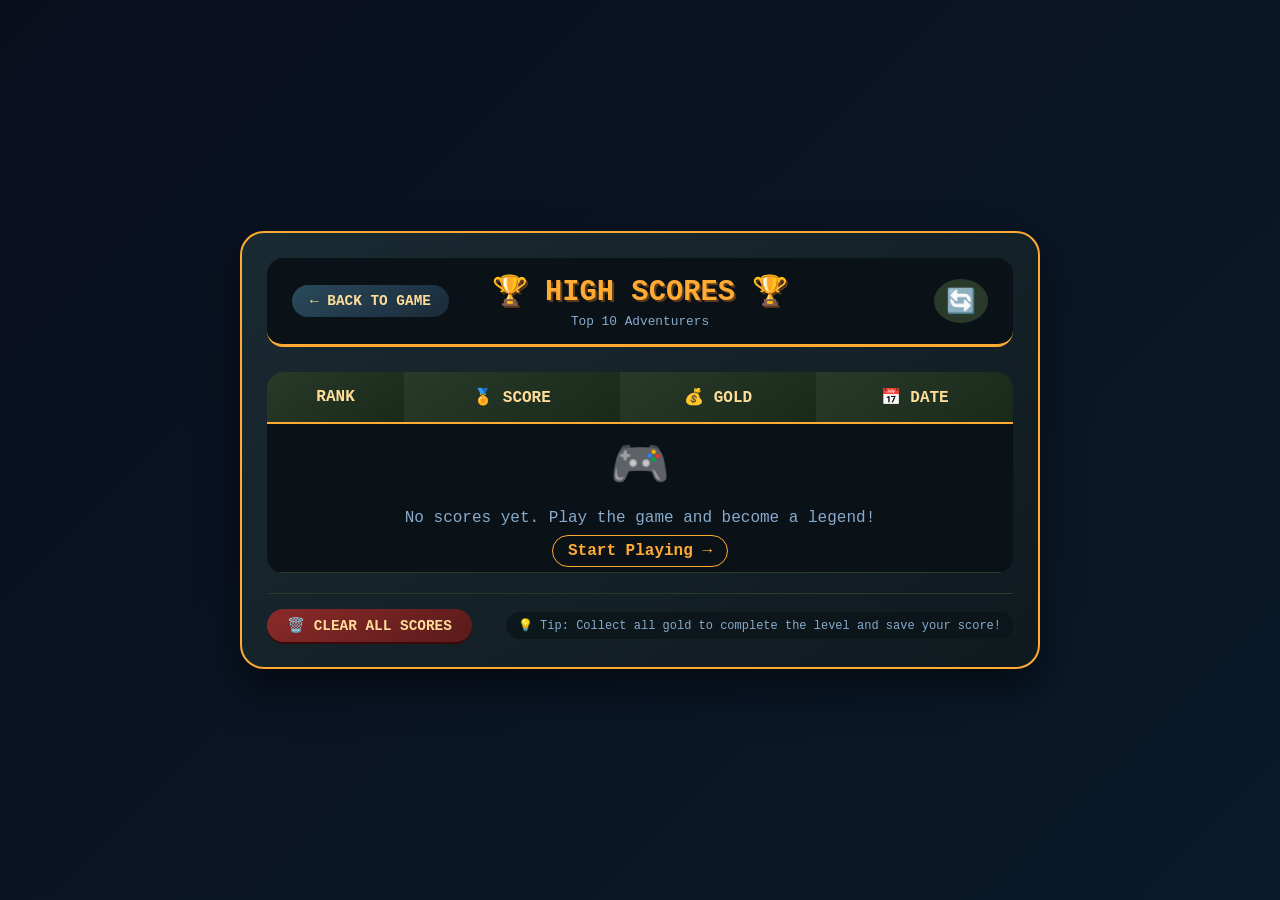
==== HTML/scores.html @ 6c55fda9 "new" ====
<!DOCTYPE html>
<html lang="en">
<head>
    <meta charset="UTF-8">
    <meta name="viewport" content="width=device-width, initial-scale=1.0">
    <title>Lode Runner - High Scores</title>
    <link rel="stylesheet" href="../css/style.css">
</head>
<body>
    <div class="scores-wrapper">
        <div class="scores-container">
            <div class="scores-header">
                <div class="header-left">
                    <a href="Index.html" class="back-btn">← BACK TO GAME</a>
                </div>
                <div class="header-center">
                    <h1>🏆 HIGH SCORES 🏆</h1>
                    <p class="scores-subtitle">Top 10 Adventurers</p>
                </div>
                <div class="header-right">
                    <button id="refreshScoresBtn" class="icon-btn" title="Refresh">🔄</button>
                </div>
            </div>
            
            <div class="scores-table-wrapper">
                <table class="scores-table">
                    <thead>
                        <tr>
                            <th>RANK</th>
                            <th>🏅 SCORE</th>
                            <th>💰 GOLD</th>
                            <th>📅 DATE</th>
                        </tr>
                    </thead>
                    <tbody id="scoresList">
                        <tr>
                            <td colspan="4" class="loading-scores">
                                <div class="loader"></div>
                                Loading scores...
                            </td>
                        </tr>
                    </tbody>
                </table>
            </div>
            
            <div class="scores-footer">
                <button id="clearScoresBtn" class="clear-btn">🗑️ CLEAR ALL SCORES</button>
                <div class="score-tip">💡 Tip: Collect all gold to complete the level and save your score!</div>
            </div>
        </div>
    </div>
    
    <script type="module">
        function loadScores() {
            const scores = JSON.parse(localStorage.getItem('lodeRunnerScores') || '[]');
            const tbody = document.getElementById('scoresList');
            
            if (scores.length === 0) {
                tbody.innerHTML = `
                    <tr>
                        <td colspan="4" class="no-scores">
                            <div class="empty-state">
                                <span class="empty-icon">🎮</span>
                                <p>No scores yet. Play the game and become a legend!</p>
                                <a href="Index.html" class="play-link">Start Playing →</a>
                            </div>
                        </td>
                    </tr>
                `;
                return;
            }
            
            scores.sort((a, b) => b.score - a.score);
            const medalEmojis = ['🥇', '🥈', '🥉'];
            
            tbody.innerHTML = scores.slice(0, 10).map((score, index) => {
                const rank = index + 1;
                const medal = rank <= 3 ? medalEmojis[rank - 1] : `#${rank}`;
                const rankClass = rank === 1 ? 'rank-1' : rank === 2 ? 'rank-2' : rank === 3 ? 'rank-3' : '';
                
                return `
                    <tr class="score-row ${rankClass}">
                        <td class="rank-cell">${medal}</td>
                        <td class="score-cell">${score.score.toLocaleString()}</td>
                        <td class="gold-cell">${score.gold}</td>
                        <td class="date-cell">${score.date}</td>
                    </tr>
                `;
            }).join('');
        }
        
        function clearScores() {
            if (confirm('⚠️ ARE YOU SURE?\n\nThis will permanently delete all high scores.')) {
                localStorage.setItem('lodeRunnerScores', '[]');
                loadScores();
                const footer = document.querySelector('.scores-footer');
                const msg = document.createElement('div');
                msg.className = 'success-toast';
                msg.textContent = '✓ All scores cleared!';
                footer.appendChild(msg);
                setTimeout(() => msg.remove(), 2000);
            }
        }
        
        function refreshScores() {
            loadScores();
            const refreshBtn = document.getElementById('refreshScoresBtn');
            refreshBtn.style.transform = 'rotate(180deg)';
            setTimeout(() => {
                refreshBtn.style.transform = '';
            }, 300);
        }
        
        document.getElementById('clearScoresBtn')?.addEventListener('click', clearScores);
        document.getElementById('refreshScoresBtn')?.addEventListener('click', refreshScores);
        
        loadScores();
        setInterval(loadScores, 5000);
    </script>
</body>
</html>
---- css/style.css ----
﻿/* css/style.css - Complete styles for Lode Runner game */

* {
    margin: 0;
    padding: 0;
    box-sizing: border-box;
    user-select: none;
}

body {
    background: linear-gradient(135deg, #0a0f1e 0%, #0a1a2a 100%);
    min-height: 100vh;
    display: flex;
    justify-content: center;
    align-items: center;
    font-family: 'Courier New', 'VT323', 'Consolas', monospace;
    padding: 20px;
}

.game-wrapper {
    display: flex;
    justify-content: center;
    align-items: center;
    width: 100%;
}

.game-container {
    background: linear-gradient(145deg, #1a2a32 0%, #0f1a1f 100%);
    border-radius: 24px;
    padding: 20px;
    box-shadow: 0 20px 40px rgba(0,0,0,0.5), inset 0 1px 0 rgba(255,255,255,0.1);
    border: 2px solid #ffaa33;
    max-width: 900px;
    width: 100%;
}

.game-header {
    display: flex;
    justify-content: space-between;
    align-items: center;
    margin-bottom: 20px;
    background: #0a1217;
    padding: 15px 20px;
    border-radius: 16px;
    border-bottom: 3px solid #ffaa33;
    gap: 20px;
    flex-wrap: wrap;
}

.logo-section h1 {
    color: #ffaa33;
    text-shadow: 3px 3px 0 #5a3a1a;
    letter-spacing: 4px;
    font-size: 2rem;
    font-weight: bold;
}

.subtitle {
    color: #88aacc;
    font-size: 0.7rem;
    letter-spacing: 2px;
    text-align: center;
}

.stats-panel {
    display: flex;
    gap: 20px;
    background: #000000aa;
    padding: 8px 20px;
    border-radius: 40px;
    backdrop-filter: blur(4px);
}

.stat-card {
    display: flex;
    gap: 8px;
    align-items: baseline;
    font-weight: bold;
}

.stat-label {
    color: #ffaa66;
    font-size: 0.8rem;
    letter-spacing: 1px;
}

.stat-value {
    color: #ffdd99;
    font-size: 1.3rem;
    font-weight: bold;
}

.stat-sep {
    color: #ffaa66;
}

.action-buttons {
    display: flex;
    gap: 12px;
}

.game-btn {
    background: linear-gradient(145deg, #8b4513, #5a2a0a);
    color: #ffdd99;
    border: none;
    padding: 8px 18px;
    font-family: inherit;
    font-weight: bold;
    font-size: 0.9rem;
    border-radius: 40px;
    cursor: pointer;
    transition: all 0.2s;
    box-shadow: 0 3px 0 #3a1a0a;
    text-decoration: none;
    display: inline-flex;
    align-items: center;
    gap: 6px;
}

.game-btn:hover {
    background: linear-gradient(145deg, #a55a2a, #7a3a1a);
    transform: translateY(-1px);
    box-shadow: 0 4px 0 #3a1a0a;
}

.game-btn:active {
    transform: translateY(2px);
    box-shadow: 0 1px 0 #3a1a0a;
}

.canvas-wrapper {
    position: relative;
    display: flex;
    justify-content: center;
}

canvas {
    display: block;
    margin: 0 auto;
    border-radius: 12px;
    box-shadow: 0 10px 30px rgba(0,0,0,0.5);
    image-rendering: crisp-edges;
    image-rendering: pixelated;
    cursor: pointer;
    background: #000;
}

.controls-info {
    display: flex;
    justify-content: center;
    gap: 30px;
    margin-top: 20px;
    background: #0a1217aa;
    padding: 10px 20px;
    border-radius: 40px;
    backdrop-filter: blur(4px);
}

.control-group {
    display: flex;
    align-items: center;
    gap: 8px;
}

.control-key {
    background: #2a2a2a;
    color: #ffaa66;
    padding: 4px 10px;
    border-radius: 8px;
    font-family: monospace;
    font-weight: bold;
    font-size: 0.9rem;
    box-shadow: inset 0 1px 0 #5a5a5a, 0 1px 2px rgba(0,0,0,0.5);
    letter-spacing: 1px;
}

.control-desc {
    color: #88aacc;
    font-size: 0.8rem;
}

/* Scores page styles */
.scores-wrapper {
    width: 100%;
    max-width: 800px;
}

.scores-container {
    background: linear-gradient(145deg, #1a2a32 0%, #0f1a1f 100%);
    border-radius: 24px;
    padding: 25px;
    box-shadow: 0 20px 40px rgba(0,0,0,0.5);
    border: 2px solid #ffaa33;
}

.scores-header {
    display: flex;
    justify-content: space-between;
    align-items: center;
    margin-bottom: 25px;
    background: #0a1217;
    padding: 15px 25px;
    border-radius: 16px;
    border-bottom: 3px solid #ffaa33;
    flex-wrap: wrap;
    gap: 15px;
}

.header-left {
    flex: 1;
}

.back-btn {
    background: linear-gradient(145deg, #2a4a5a, #1a2a3a);
    color: #ffdd99;
    border: none;
    padding: 8px 18px;
    font-family: inherit;
    font-weight: bold;
    font-size: 0.9rem;
    border-radius: 40px;
    cursor: pointer;
    transition: all 0.2s;
    text-decoration: none;
    display: inline-flex;
    align-items: center;
    gap: 6px;
}

.back-btn:hover {
    background: linear-gradient(145deg, #3a5a6a, #2a3a4a);
    transform: translateX(-2px);
}

.header-center {
    text-align: center;
}

.header-center h1 {
    color: #ffaa33;
    text-shadow: 2px 2px 0 #5a3a1a;
    font-size: 1.8rem;
}

.scores-subtitle {
    color: #88aacc;
    font-size: 0.8rem;
    margin-top: 5px;
}

.header-right {
    flex: 1;
    text-align: right;
}

.icon-btn {
    background: #2a3a2a;
    border: none;
    font-size: 1.5rem;
    cursor: pointer;
    padding: 8px 12px;
    border-radius: 50%;
    transition: all 0.3s;
}

.icon-btn:hover {
    background: #ffaa33;
    transform: rotate(180deg);
}

.scores-table-wrapper {
    background: #0a1217;
    border-radius: 16px;
    overflow-x: auto;
    margin-bottom: 20px;
}

.scores-table {
    width: 100%;
    border-collapse: collapse;
    color: #ffdd99;
}

.scores-table th {
    background: linear-gradient(145deg, #2a3a2a, #1a2a1a);
    padding: 15px;
    font-size: 1rem;
    border-bottom: 2px solid #ffaa33;
    font-weight: bold;
}

.scores-table td {
    padding: 12px;
    text-align: center;
    border-bottom: 1px solid #2a3a2a;
}

.score-row {
    transition: all 0.2s;
}

.score-row:hover {
    background: #1a2a2a;
    transform: scale(1.01);
}

.rank-1 {
    background: linear-gradient(90deg, #ffaa3344, transparent);
}

.rank-2 {
    background: linear-gradient(90deg, #c0c0c044, transparent);
}

.rank-3 {
    background: linear-gradient(90deg, #cd7f3244, transparent);
}

.rank-cell {
    font-size: 1.5rem;
    font-weight: bold;
}

.score-cell {
    font-size: 1.3rem;
    font-weight: bold;
    color: #ffaa66;
}

.gold-cell {
    color: #ffdd77;
}

.date-cell {
    color: #88aacc;
    font-size: 0.8rem;
}

.loading-scores td {
    text-align: center;
    padding: 40px;
}

.loader {
    display: inline-block;
    width: 20px;
    height: 20px;
    border: 3px solid #ffaa33;
    border-top-color: transparent;
    border-radius: 50%;
    animation: spin 0.8s linear infinite;
    margin-right: 10px;
    vertical-align: middle;
}

@keyframes spin {
    to { transform: rotate(360deg); }
}

.no-scores td {
    text-align: center;
    padding: 40px;
}

.empty-state {
    text-align: center;
}

.empty-icon {
    font-size: 3rem;
    display: block;
    margin-bottom: 15px;
}

.empty-state p {
    color: #88aacc;
    margin-bottom: 15px;
}

.play-link {
    color: #ffaa33;
    text-decoration: none;
    font-weight: bold;
    padding: 6px 15px;
    border: 1px solid #ffaa33;
    border-radius: 20px;
    transition: all 0.2s;
}

.play-link:hover {
    background: #ffaa33;
    color: #0a1217;
}

.scores-footer {
    display: flex;
    justify-content: space-between;
    align-items: center;
    flex-wrap: wrap;
    gap: 15px;
    margin-top: 20px;
    padding-top: 15px;
    border-top: 1px solid #2a3a2a;
}

.clear-btn {
    background: linear-gradient(145deg, #8b2a2a, #5a1a1a);
    color: #ffdd99;
    border: none;
    padding: 8px 20px;
    font-family: inherit;
    font-weight: bold;
    font-size: 0.9rem;
    border-radius: 40px;
    cursor: pointer;
    transition: all 0.2s;
    box-shadow: 0 2px 0 #3a0a0a;
}

.clear-btn:hover {
    background: linear-gradient(145deg, #aa3a3a, #7a2a2a);
    transform: translateY(-1px);
}

.score-tip {
    color: #88aacc;
    font-size: 0.75rem;
    background: #0a1217aa;
    padding: 6px 12px;
    border-radius: 20px;
}

.success-toast {
    position: fixed;
    bottom: 20px;
    left: 50%;
    transform: translateX(-50%);
    background: #2a6a2a;
    color: #ffdd99;
    padding: 10px 20px;
    border-radius: 40px;
    font-size: 0.9rem;
    animation: slideUp 0.3s ease;
    z-index: 1000;
}

@keyframes slideUp {
    from {
        opacity: 0;
        transform: translateX(-50%) translateY(20px);
    }
    to {
        opacity: 1;
        transform: translateX(-50%) translateY(0);
    }
}

@media (max-width: 700px) {
    body {
        padding: 10px;
    }
    
    .game-container {
        padding: 12px;
    }
    
    canvas {
        width: 100%;
        height: auto;
    }
    
    .stats-panel {
        gap: 10px;
        padding: 5px 12px;
    }
    
    .stat-value {
        font-size: 1rem;
    }
    
    .controls-info {
        gap: 15px;
        flex-wrap: wrap;
    }
    
    .logo-section h1 {
        font-size: 1.5rem;
    }
    
    .scores-container {
        padding: 15px;
    }
    
    .scores-header {
        flex-direction: column;
        text-align: center;
    }
    
    .header-left, .header-right {
        text-align: center;
    }
    
    .scores-table th, .scores-table td {
        padding: 8px;
        font-size: 0.8rem;
    }
}
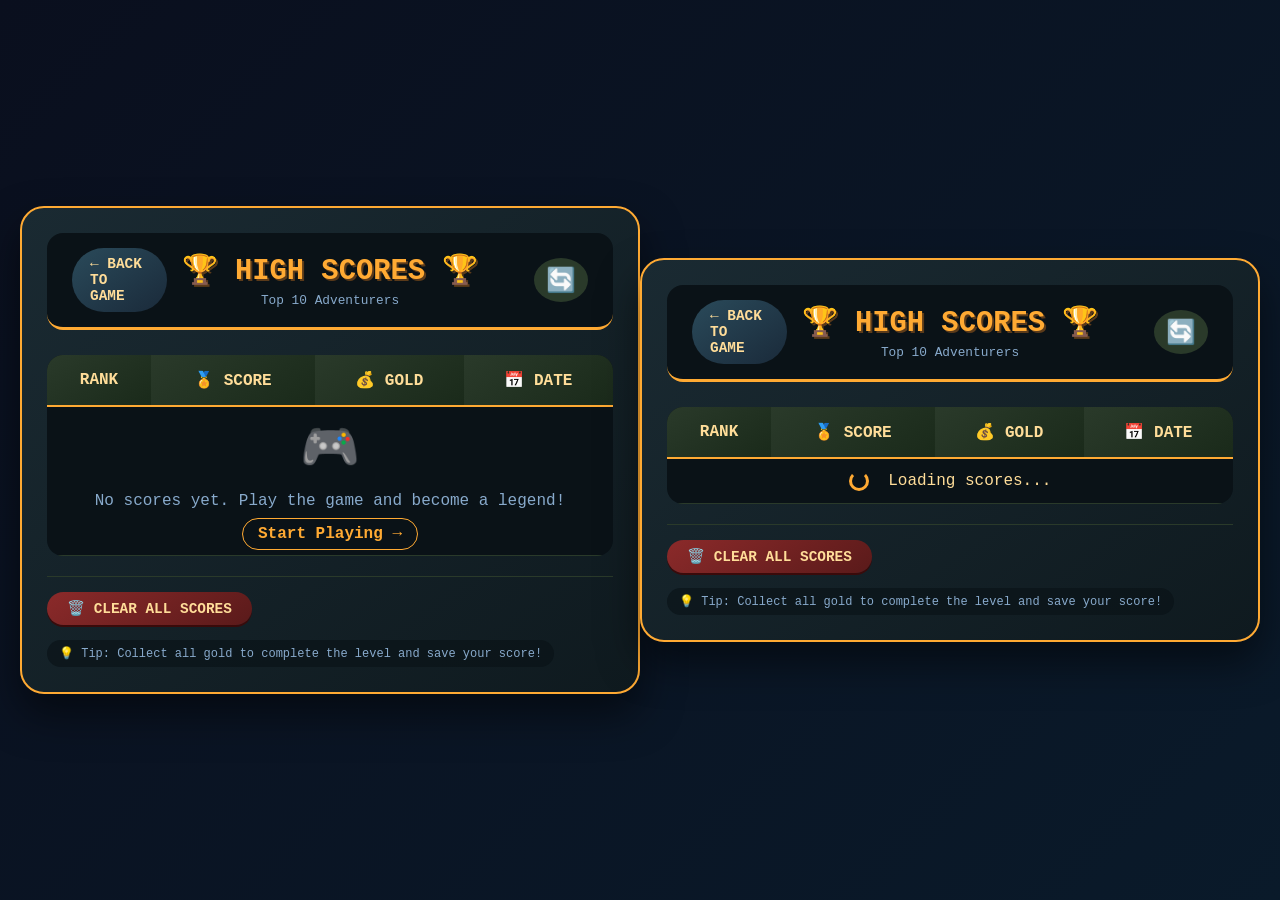
==== commit e7352d7c: "new" ====
--- a/HTML/scores.html
+++ b/HTML/scores.html
@@ -118,4 +118,124 @@
         setInterval(loadScores, 5000);
     </script>
 </body>
+</html><!DOCTYPE html>
+<html lang="en">
+<head>
+    <meta charset="UTF-8">
+    <meta name="viewport" content="width=device-width, initial-scale=1.0">
+    <title>Lode Runner - High Scores</title>
+    <link rel="stylesheet" href="../css/style.css">
+</head>
+<body>
+    <div class="scores-wrapper">
+        <div class="scores-container">
+            <div class="scores-header">
+                <div class="header-left">
+                    <a href="Index.html" class="back-btn">← BACK TO GAME</a>
+                </div>
+                <div class="header-center">
+                    <h1>🏆 HIGH SCORES 🏆</h1>
+                    <p class="scores-subtitle">Top 10 Adventurers</p>
+                </div>
+                <div class="header-right">
+                    <button id="refreshScoresBtn" class="icon-btn" title="Refresh">🔄</button>
+                </div>
+            </div>
+            
+            <div class="scores-table-wrapper">
+                <table class="scores-table">
+                    <thead>
+                        <tr>
+                            <th>RANK</th>
+                            <th>🏅 SCORE</th>
+                            <th>💰 GOLD</th>
+                            <th>📅 DATE</th>
+                        </tr>
+                    </thead>
+                    <tbody id="scoresList">
+                        <tr>
+                            <td colspan="4" class="loading-scores">
+                                <div class="loader"></div>
+                                Loading scores...
+                            </td>
+                        </tr>
+                    </tbody>
+                </table>
+            </div>
+            
+            <div class="scores-footer">
+                <button id="clearScoresBtn" class="clear-btn">🗑️ CLEAR ALL SCORES</button>
+                <div class="score-tip">💡 Tip: Collect all gold to complete the level and save your score!</div>
+            </div>
+        </div>
+    </div>
+    
+    <script type="module">
+        function loadScores() {
+            const scores = JSON.parse(localStorage.getItem('lodeRunnerScores') || '[]');
+            const tbody = document.getElementById('scoresList');
+            
+            if (scores.length === 0) {
+                tbody.innerHTML = `
+                    <tr>
+                        <td colspan="4" class="no-scores">
+                            <div class="empty-state">
+                                <span class="empty-icon">🎮</span>
+                                <p>No scores yet. Play the game and become a legend!</p>
+                                <a href="Index.html" class="play-link">Start Playing →</a>
+                            </div>
+                        </td>
+                    </tr>
+                `;
+                return;
+            }
+            
+            scores.sort((a, b) => b.score - a.score);
+            const medalEmojis = ['🥇', '🥈', '🥉'];
+            
+            tbody.innerHTML = scores.slice(0, 10).map((score, index) => {
+                const rank = index + 1;
+                const medal = rank <= 3 ? medalEmojis[rank - 1] : `#${rank}`;
+                const rankClass = rank === 1 ? 'rank-1' : rank === 2 ? 'rank-2' : rank === 3 ? 'rank-3' : '';
+                
+                return `
+                    <tr class="score-row ${rankClass}">
+                        <td class="rank-cell">${medal}</td>
+                        <td class="score-cell">${score.score.toLocaleString()}</td>
+                        <td class="gold-cell">${score.gold}</td>
+                        <td class="date-cell">${score.date}</td>
+                    </tr>
+                `;
+            }).join('');
+        }
+        
+        function clearScores() {
+            if (confirm('⚠️ ARE YOU SURE?\n\nThis will permanently delete all high scores.')) {
+                localStorage.setItem('lodeRunnerScores', '[]');
+                loadScores();
+                const footer = document.querySelector('.scores-footer');
+                const msg = document.createElement('div');
+                msg.className = 'success-toast';
+                msg.textContent = '✓ All scores cleared!';
+                footer.appendChild(msg);
+                setTimeout(() => msg.remove(), 2000);
+            }
+        }
+        
+        function refreshScores() {
+            loadScores();
+            const refreshBtn = document.getElementById('refreshScoresBtn');
+            refreshBtn.style.transform = 'rotate(180deg)';
+            setTimeout(() => {
+                refreshBtn.style.transform = '';
+            }, 300);
+        }
+        
+        document.getElementById('clearScoresBtn')?.addEventListener('click', clearScores);
+        document.getElementById('refreshScoresBtn')?.addEventListener('click', refreshScores);
+        
+        loadScores();
+        setInterval(loadScores, 5000);
+    </script>
+</body>
 </html>
--- a/css/style.css
+++ b/css/style.css
@@ -145,6 +145,92 @@
     background: #000;
 }
 
+/* Game Overlay Styles */
+.game-overlay {
+    position: absolute;
+    top: 0;
+    left: 0;
+    width: 100%;
+    height: 100%;
+    background: rgba(0, 0, 0, 0.9);
+    border-radius: 12px;
+    display: flex;
+    justify-content: center;
+    align-items: center;
+    backdrop-filter: blur(8px);
+    animation: fadeIn 0.3s ease;
+    z-index: 10;
+}
+
+.overlay-content {
+    text-align: center;
+    background: linear-gradient(145deg, #1a2a32, #0f1a1f);
+    padding: 40px 50px;
+    border-radius: 24px;
+    border: 2px solid #ffaa33;
+    animation: slideIn 0.4s ease;
+    min-width: 320px;
+}
+
+@keyframes fadeIn {
+    from {
+        opacity: 0;
+    }
+    to {
+        opacity: 1;
+    }
+}
+
+@keyframes slideIn {
+    from {
+        opacity: 0;
+        transform: scale(0.9) translateY(-20px);
+    }
+    to {
+        opacity: 1;
+        transform: scale(1) translateY(0);
+    }
+}
+
+.overlay-icon {
+    font-size: 4rem;
+    margin-bottom: 15px;
+    animation: bounce 0.5s ease;
+}
+
+@keyframes bounce {
+    0%, 100% {
+        transform: scale(1);
+    }
+    50% {
+        transform: scale(1.2);
+    }
+}
+
+.overlay-content h2 {
+    font-size: 2.5rem;
+    margin-bottom: 15px;
+    text-shadow: 2px 2px 0 #5a3a1a;
+    letter-spacing: 2px;
+}
+
+.overlay-score {
+    color: #ffdd99;
+    font-size: 1.2rem;
+    margin-bottom: 25px;
+    padding: 10px;
+    background: #00000066;
+    border-radius: 12px;
+    font-weight: bold;
+}
+
+.overlay-buttons {
+    display: flex;
+    gap: 15px;
+    justify-content: center;
+    flex-wrap: wrap;
+}
+
 .controls-info {
     display: flex;
     justify-content: center;
@@ -171,7 +257,6 @@
     font-weight: bold;
     font-size: 0.9rem;
     box-shadow: inset 0 1px 0 #5a5a5a, 0 1px 2px rgba(0,0,0,0.5);
-    letter-spacing: 1px;
 }
 
 .control-desc {
@@ -487,6 +572,27 @@
         font-size: 1.5rem;
     }
     
+    .overlay-content {
+        padding: 25px 30px;
+        min-width: 280px;
+    }
+    
+    .overlay-content h2 {
+        font-size: 1.8rem;
+    }
+    
+    .overlay-icon {
+        font-size: 3rem;
+    }
+    
+    .overlay-score {
+        font-size: 1rem;
+    }
+    
+    .overlay-buttons {
+        flex-direction: column;
+    }
+    
     .scores-container {
         padding: 15px;
     }
--- a/css/style.css
+++ b/css/style.css
@@ -145,6 +145,92 @@
     background: #000;
 }
 
+/* Game Overlay Styles */
+.game-overlay {
+    position: absolute;
+    top: 0;
+    left: 0;
+    width: 100%;
+    height: 100%;
+    background: rgba(0, 0, 0, 0.9);
+    border-radius: 12px;
+    display: flex;
+    justify-content: center;
+    align-items: center;
+    backdrop-filter: blur(8px);
+    animation: fadeIn 0.3s ease;
+    z-index: 10;
+}
+
+.overlay-content {
+    text-align: center;
+    background: linear-gradient(145deg, #1a2a32, #0f1a1f);
+    padding: 40px 50px;
+    border-radius: 24px;
+    border: 2px solid #ffaa33;
+    animation: slideIn 0.4s ease;
+    min-width: 320px;
+}
+
+@keyframes fadeIn {
+    from {
+        opacity: 0;
+    }
+    to {
+        opacity: 1;
+    }
+}
+
+@keyframes slideIn {
+    from {
+        opacity: 0;
+        transform: scale(0.9) translateY(-20px);
+    }
+    to {
+        opacity: 1;
+        transform: scale(1) translateY(0);
+    }
+}
+
+.overlay-icon {
+    font-size: 4rem;
+    margin-bottom: 15px;
+    animation: bounce 0.5s ease;
+}
+
+@keyframes bounce {
+    0%, 100% {
+        transform: scale(1);
+    }
+    50% {
+        transform: scale(1.2);
+    }
+}
+
+.overlay-content h2 {
+    font-size: 2.5rem;
+    margin-bottom: 15px;
+    text-shadow: 2px 2px 0 #5a3a1a;
+    letter-spacing: 2px;
+}
+
+.overlay-score {
+    color: #ffdd99;
+    font-size: 1.2rem;
+    margin-bottom: 25px;
+    padding: 10px;
+    background: #00000066;
+    border-radius: 12px;
+    font-weight: bold;
+}
+
+.overlay-buttons {
+    display: flex;
+    gap: 15px;
+    justify-content: center;
+    flex-wrap: wrap;
+}
+
 .controls-info {
     display: flex;
     justify-content: center;
@@ -171,7 +257,6 @@
     font-weight: bold;
     font-size: 0.9rem;
     box-shadow: inset 0 1px 0 #5a5a5a, 0 1px 2px rgba(0,0,0,0.5);
-    letter-spacing: 1px;
 }
 
 .control-desc {
@@ -487,6 +572,27 @@
         font-size: 1.5rem;
     }
     
+    .overlay-content {
+        padding: 25px 30px;
+        min-width: 280px;
+    }
+    
+    .overlay-content h2 {
+        font-size: 1.8rem;
+    }
+    
+    .overlay-icon {
+        font-size: 3rem;
+    }
+    
+    .overlay-score {
+        font-size: 1rem;
+    }
+    
+    .overlay-buttons {
+        flex-direction: column;
+    }
+    
     .scores-container {
         padding: 15px;
     }
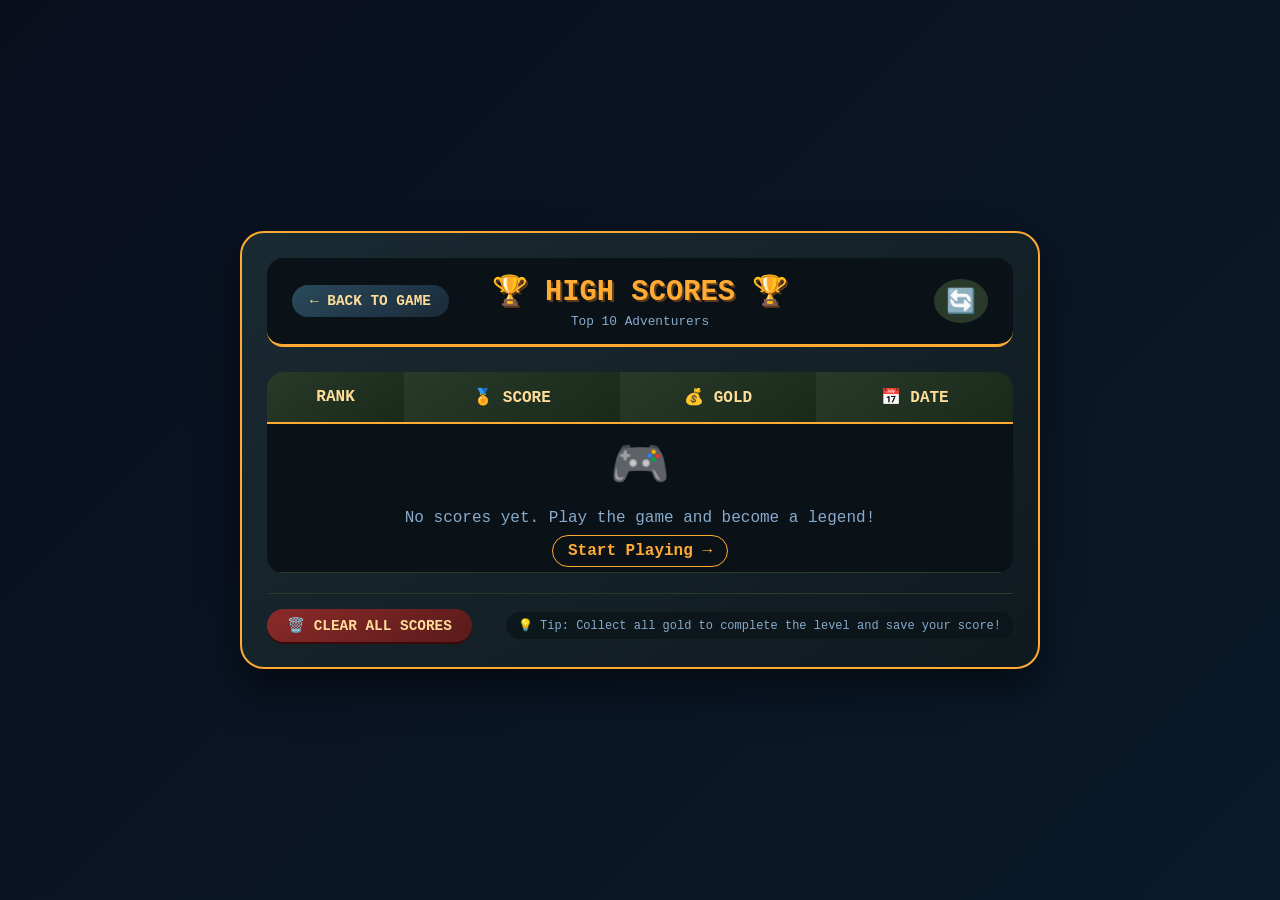
==== commit 1f28dfa3: "new" ====
--- a/HTML/scores.html
+++ b/HTML/scores.html
@@ -117,125 +117,4 @@
         loadScores();
         setInterval(loadScores, 5000);
     </script>
-</body>
-</html><!DOCTYPE html>
-<html lang="en">
-<head>
-    <meta charset="UTF-8">
-    <meta name="viewport" content="width=device-width, initial-scale=1.0">
-    <title>Lode Runner - High Scores</title>
-    <link rel="stylesheet" href="../css/style.css">
-</head>
-<body>
-    <div class="scores-wrapper">
-        <div class="scores-container">
-            <div class="scores-header">
-                <div class="header-left">
-                    <a href="Index.html" class="back-btn">← BACK TO GAME</a>
-                </div>
-                <div class="header-center">
-                    <h1>🏆 HIGH SCORES 🏆</h1>
-                    <p class="scores-subtitle">Top 10 Adventurers</p>
-                </div>
-                <div class="header-right">
-                    <button id="refreshScoresBtn" class="icon-btn" title="Refresh">🔄</button>
-                </div>
-            </div>
-            
-            <div class="scores-table-wrapper">
-                <table class="scores-table">
-                    <thead>
-                        <tr>
-                            <th>RANK</th>
-                            <th>🏅 SCORE</th>
-                            <th>💰 GOLD</th>
-                            <th>📅 DATE</th>
-                        </tr>
-                    </thead>
-                    <tbody id="scoresList">
-                        <tr>
-                            <td colspan="4" class="loading-scores">
-                                <div class="loader"></div>
-                                Loading scores...
-                            </td>
-                        </tr>
-                    </tbody>
-                </table>
-            </div>
-            
-            <div class="scores-footer">
-                <button id="clearScoresBtn" class="clear-btn">🗑️ CLEAR ALL SCORES</button>
-                <div class="score-tip">💡 Tip: Collect all gold to complete the level and save your score!</div>
-            </div>
-        </div>
-    </div>
-    
-    <script type="module">
-        function loadScores() {
-            const scores = JSON.parse(localStorage.getItem('lodeRunnerScores') || '[]');
-            const tbody = document.getElementById('scoresList');
-            
-            if (scores.length === 0) {
-                tbody.innerHTML = `
-                    <tr>
-                        <td colspan="4" class="no-scores">
-                            <div class="empty-state">
-                                <span class="empty-icon">🎮</span>
-                                <p>No scores yet. Play the game and become a legend!</p>
-                                <a href="Index.html" class="play-link">Start Playing →</a>
-                            </div>
-                        </td>
-                    </tr>
-                `;
-                return;
-            }
-            
-            scores.sort((a, b) => b.score - a.score);
-            const medalEmojis = ['🥇', '🥈', '🥉'];
-            
-            tbody.innerHTML = scores.slice(0, 10).map((score, index) => {
-                const rank = index + 1;
-                const medal = rank <= 3 ? medalEmojis[rank - 1] : `#${rank}`;
-                const rankClass = rank === 1 ? 'rank-1' : rank === 2 ? 'rank-2' : rank === 3 ? 'rank-3' : '';
-                
-                return `
-                    <tr class="score-row ${rankClass}">
-                        <td class="rank-cell">${medal}</td>
-                        <td class="score-cell">${score.score.toLocaleString()}</td>
-                        <td class="gold-cell">${score.gold}</td>
-                        <td class="date-cell">${score.date}</td>
-                    </tr>
-                `;
-            }).join('');
-        }
-        
-        function clearScores() {
-            if (confirm('⚠️ ARE YOU SURE?\n\nThis will permanently delete all high scores.')) {
-                localStorage.setItem('lodeRunnerScores', '[]');
-                loadScores();
-                const footer = document.querySelector('.scores-footer');
-                const msg = document.createElement('div');
-                msg.className = 'success-toast';
-                msg.textContent = '✓ All scores cleared!';
-                footer.appendChild(msg);
-                setTimeout(() => msg.remove(), 2000);
-            }
-        }
-        
-        function refreshScores() {
-            loadScores();
-            const refreshBtn = document.getElementById('refreshScoresBtn');
-            refreshBtn.style.transform = 'rotate(180deg)';
-            setTimeout(() => {
-                refreshBtn.style.transform = '';
-            }, 300);
-        }
-        
-        document.getElementById('clearScoresBtn')?.addEventListener('click', clearScores);
-        document.getElementById('refreshScoresBtn')?.addEventListener('click', refreshScores);
-        
-        loadScores();
-        setInterval(loadScores, 5000);
-    </script>
-</body>
-</html>+</body>
